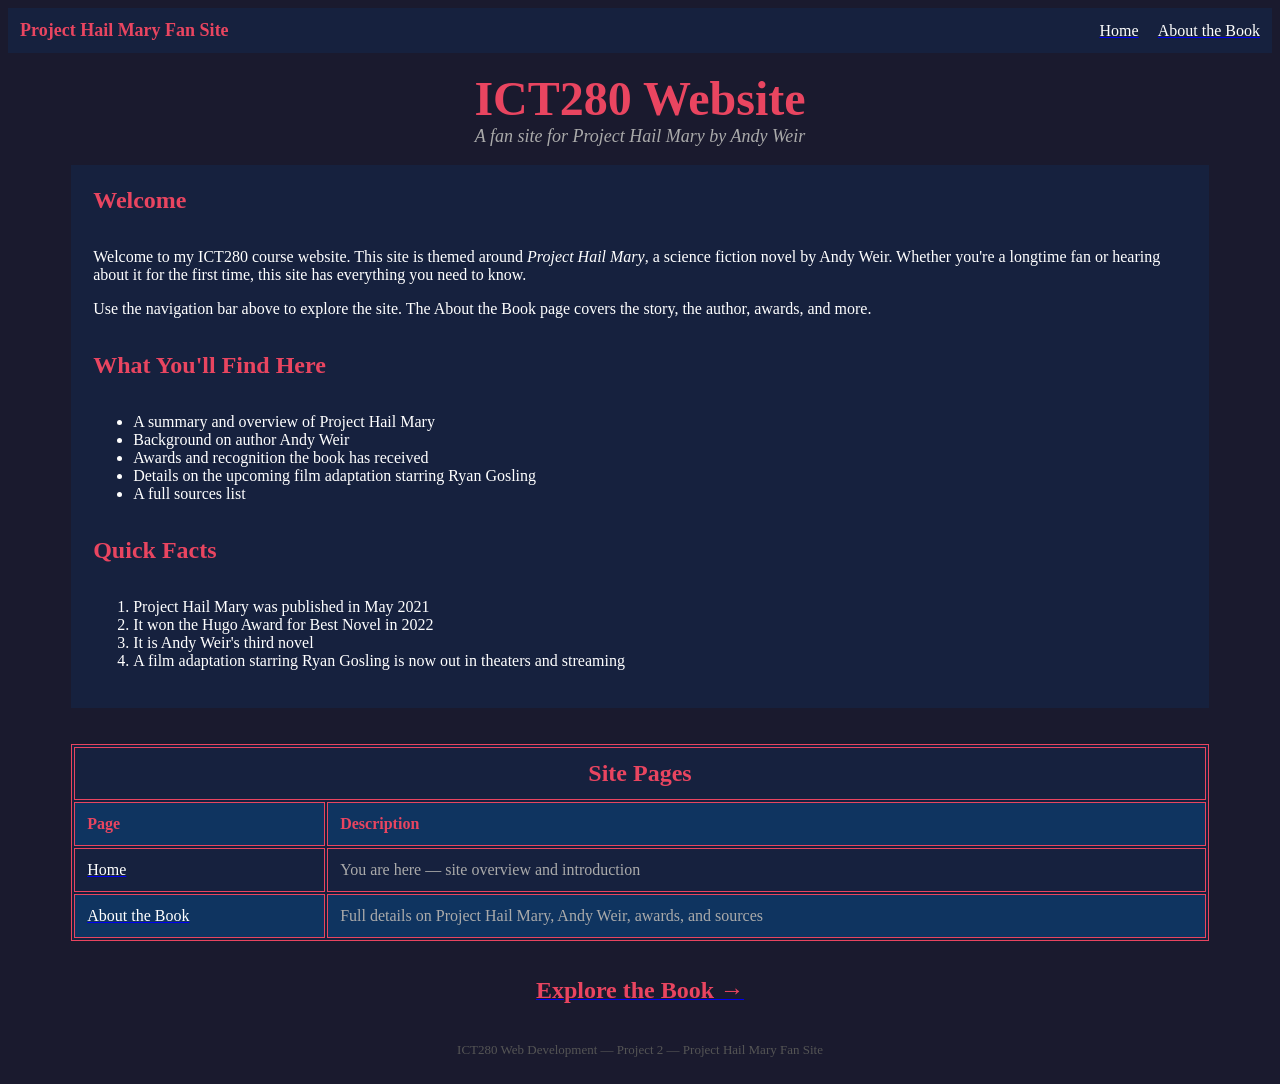
==== index.html @ 59cf1845 "sacrified image/ fixed some link redirects" ====
<!DOCTYPE html>
<html lang="en">
  <head>
    <title>ICT280 Home - Project Hail Mary</title>
  </head>
  <body bgcolor="#1a1a2e">

    <!-- Navigation Bar -->
    <table width="100%" bgcolor="#16213e" cellpadding="10">
      <tr>
        <td><font color="#e94560" size="4"><b>Project Hail Mary Fan Site</b></font></td>
        <td align="right">
          <a href="index.html"><font color="#ffffff">Home</font></a>
          &nbsp;&nbsp;&nbsp;
          <a href="html/html/project2.html"><font color="#ffffff">About the Book</font></a>
        </td>
      </tr>
    </table>

    <!-- Hero Section -->
    <div align="center">
      <br>
      <font color="#e94560" size="7"><b>ICT280 Website</b></font>
      <br>
      <font color="#aaaaaa" size="4"><i>A fan site for Project Hail Mary by Andy Weir</i></font>
      <br><br>
      
    </div>

    <!-- Welcome Section -->
    <table width="90%" align="center" bgcolor="#16213e" cellpadding="20">
      <tr>
        <td>
          <font color="#e94560" size="5"><b>Welcome</b></font>
          <br><br>
          <font color="#ffffff" size="3">
            <p>
              Welcome to my ICT280 course website. This site is themed around 
              <i>Project Hail Mary</i>, a science fiction novel by Andy Weir. 
              Whether you're a longtime fan or hearing about it for the first time, 
              this site has everything you need to know.
            </p>
            <p>
              Use the navigation bar above to explore the site. The About the Book 
              page covers the story, the author, awards, and more.
            </p>
          </font>

          <br>
          <font color="#e94560" size="5"><b>What You'll Find Here</b></font>
          <br><br>
          <font color="#ffffff" size="3">
            <ul>
              <li>A summary and overview of Project Hail Mary</li>
              <li>Background on author Andy Weir</li>
              <li>Awards and recognition the book has received</li>
              <li>Details on the upcoming film adaptation starring Ryan Gosling</li>
              <li>A full sources list</li>
            </ul>
          </font>

          <br>
          <font color="#e94560" size="5"><b>Quick Facts</b></font>
          <br><br>
          <font color="#ffffff" size="3">
            <ol>
              <li>Project Hail Mary was published in May 2021</li>
              <li>It won the Hugo Award for Best Novel in 2022</li>
              <li>It is Andy Weir's third novel</li>
              <li>A film adaptation starring Ryan Gosling is now out in theaters and streaming</li>
            </ol>
          </font>

        </td>
      </tr>
    </table>

    <br><br>

    <!-- Site Navigation Table -->
    <table width="90%" align="center" bgcolor="#16213e" border="1" bordercolor="#e94560" cellpadding="12">
      <tr>
        <td colspan="2" align="center">
          <font color="#e94560" size="5"><b>Site Pages</b></font>
        </td>
      </tr>
      <tr bgcolor="#0f3460">
        <td><font color="#e94560"><b>Page</b></font></td>
        <td><font color="#e94560"><b>Description</b></font></td>
      </tr>
      <tr>
        <td><a href="index.html"><font color="#ffffff">Home</font></a></td>
        <td><font color="#aaaaaa">You are here — site overview and introduction</font></td>
      </tr>
      <tr bgcolor="#0f3460">
        <td><a href="html/html/project2.html""><font color="#ffffff">About the Book</font></a></td>
        <td><font color="#aaaaaa">Full details on Project Hail Mary, Andy Weir, awards, and sources</font></td>
      </tr>
    </table>

    <br><br>

    <!-- CTA Link -->
    <div align="center">
      <a href="html/html/project2.html"">
        <font color="#e94560" size="5"><b>Explore the Book &rarr;</b></font>
      </a>
    </div>

    <br><br>

    <!-- Footer -->
    <div align="center">
      <font color="#555555" size="2">ICT280 Web Development &mdash; Project 2 &mdash; Project Hail Mary Fan Site</font>
    </div>

    <br>

  </body>
</html>
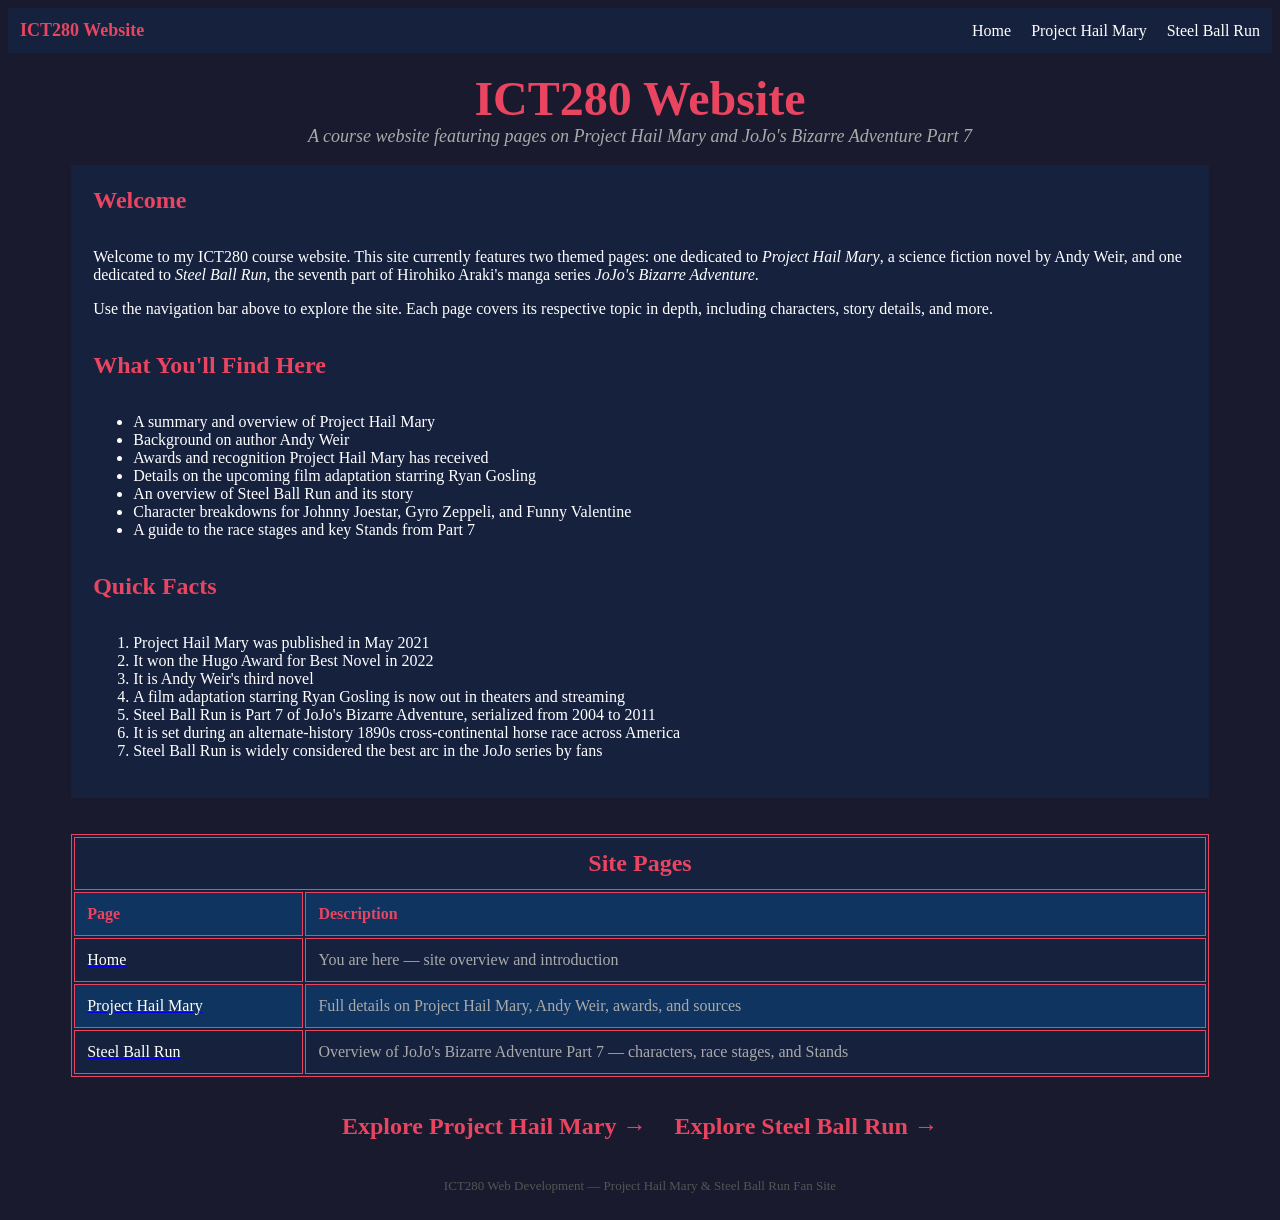
==== commit e7ae60ee: "first time is the charm - pushing out rough draft, hoping to pinpoint navigation errors on actual gi" ====
--- a/index.html
+++ b/index.html
@@ -1,18 +1,20 @@
 <!DOCTYPE html>
 <html lang="en">
   <head>
-    <title>ICT280 Home - Project Hail Mary</title>
+    <title>ICT280 Home</title>
   </head>
   <body bgcolor="#1a1a2e">
 
     <!-- Navigation Bar -->
     <table width="100%" bgcolor="#16213e" cellpadding="10">
       <tr>
-        <td><font color="#e94560" size="4"><b>Project Hail Mary Fan Site</b></font></td>
+        <td><font color="#e94560" size="4"><b>ICT280 Website</b></font></td>
         <td align="right">
           <a href="index.html"><font color="#ffffff">Home</font></a>
           &nbsp;&nbsp;&nbsp;
-          <a href="html/html/project2.html"><font color="#ffffff">About the Book</font></a>
+          <a href="html/html/project2.html"><font color="#ffffff">Project Hail Mary</font></a>
+          &nbsp;&nbsp;&nbsp;
+          <a href="/html/project3.html"><font color="#ffffff">Steel Ball Run</font></a>
         </td>
       </tr>
     </table>
@@ -22,9 +24,8 @@
       <br>
       <font color="#e94560" size="7"><b>ICT280 Website</b></font>
       <br>
-      <font color="#aaaaaa" size="4"><i>A fan site for Project Hail Mary by Andy Weir</i></font>
+      <font color="#aaaaaa" size="4"><i>A course website featuring pages on Project Hail Mary and JoJo's Bizarre Adventure Part 7</i></font>
       <br><br>
-      
     </div>
 
     <!-- Welcome Section -->
@@ -35,14 +36,14 @@
           <br><br>
           <font color="#ffffff" size="3">
             <p>
-              Welcome to my ICT280 course website. This site is themed around 
-              <i>Project Hail Mary</i>, a science fiction novel by Andy Weir. 
-              Whether you're a longtime fan or hearing about it for the first time, 
-              this site has everything you need to know.
+              Welcome to my ICT280 course website. This site currently features two themed pages:
+              one dedicated to <i>Project Hail Mary</i>, a science fiction novel by Andy Weir,
+              and one dedicated to <i>Steel Ball Run</i>, the seventh part of Hirohiko Araki's
+              manga series <i>JoJo's Bizarre Adventure</i>.
             </p>
             <p>
-              Use the navigation bar above to explore the site. The About the Book 
-              page covers the story, the author, awards, and more.
+              Use the navigation bar above to explore the site. Each page covers its respective
+              topic in depth, including characters, story details, and more.
             </p>
           </font>
 
@@ -53,9 +54,11 @@
             <ul>
               <li>A summary and overview of Project Hail Mary</li>
               <li>Background on author Andy Weir</li>
-              <li>Awards and recognition the book has received</li>
+              <li>Awards and recognition Project Hail Mary has received</li>
               <li>Details on the upcoming film adaptation starring Ryan Gosling</li>
-              <li>A full sources list</li>
+              <li>An overview of Steel Ball Run and its story</li>
+              <li>Character breakdowns for Johnny Joestar, Gyro Zeppeli, and Funny Valentine</li>
+              <li>A guide to the race stages and key Stands from Part 7</li>
             </ul>
           </font>
 
@@ -68,6 +71,9 @@
               <li>It won the Hugo Award for Best Novel in 2022</li>
               <li>It is Andy Weir's third novel</li>
               <li>A film adaptation starring Ryan Gosling is now out in theaters and streaming</li>
+              <li>Steel Ball Run is Part 7 of JoJo's Bizarre Adventure, serialized from 2004 to 2011</li>
+              <li>It is set during an alternate-history 1890s cross-continental horse race across America</li>
+              <li>Steel Ball Run is widely considered the best arc in the JoJo series by fans</li>
             </ol>
           </font>
 
@@ -93,17 +99,25 @@
         <td><font color="#aaaaaa">You are here — site overview and introduction</font></td>
       </tr>
       <tr bgcolor="#0f3460">
-        <td><a href="html/html/project2.html""><font color="#ffffff">About the Book</font></a></td>
+        <td><a href="html/html/project2.html"><font color="#ffffff">Project Hail Mary</font></a></td>
         <td><font color="#aaaaaa">Full details on Project Hail Mary, Andy Weir, awards, and sources</font></td>
+      </tr>
+      <tr>
+        <td><a href="/html/project3.html"><font color="#ffffff">Steel Ball Run</font></a></td>
+        <td><font color="#aaaaaa">Overview of JoJo's Bizarre Adventure Part 7 — characters, race stages, and Stands</font></td>
       </tr>
     </table>
 
     <br><br>
 
-    <!-- CTA Link -->
+    <!-- CTA Links -->
     <div align="center">
-      <a href="html/html/project2.html"">
-        <font color="#e94560" size="5"><b>Explore the Book &rarr;</b></font>
+      <a href="html/html/project2.html">
+        <font color="#e94560" size="5"><b>Explore Project Hail Mary &rarr;</b></font>
+      </a>
+      &nbsp;&nbsp;&nbsp;&nbsp;&nbsp;
+      <a href="/html/project3.html">
+        <font color="#e94560" size="5"><b>Explore Steel Ball Run &rarr;</b></font>
       </a>
     </div>
 
@@ -111,10 +125,10 @@
 
     <!-- Footer -->
     <div align="center">
-      <font color="#555555" size="2">ICT280 Web Development &mdash; Project 2 &mdash; Project Hail Mary Fan Site</font>
+      <font color="#555555" size="2">ICT280 Web Development &mdash; Project Hail Mary &amp; Steel Ball Run Fan Site</font>
     </div>
 
     <br>
 
   </body>
-</html>+</html>
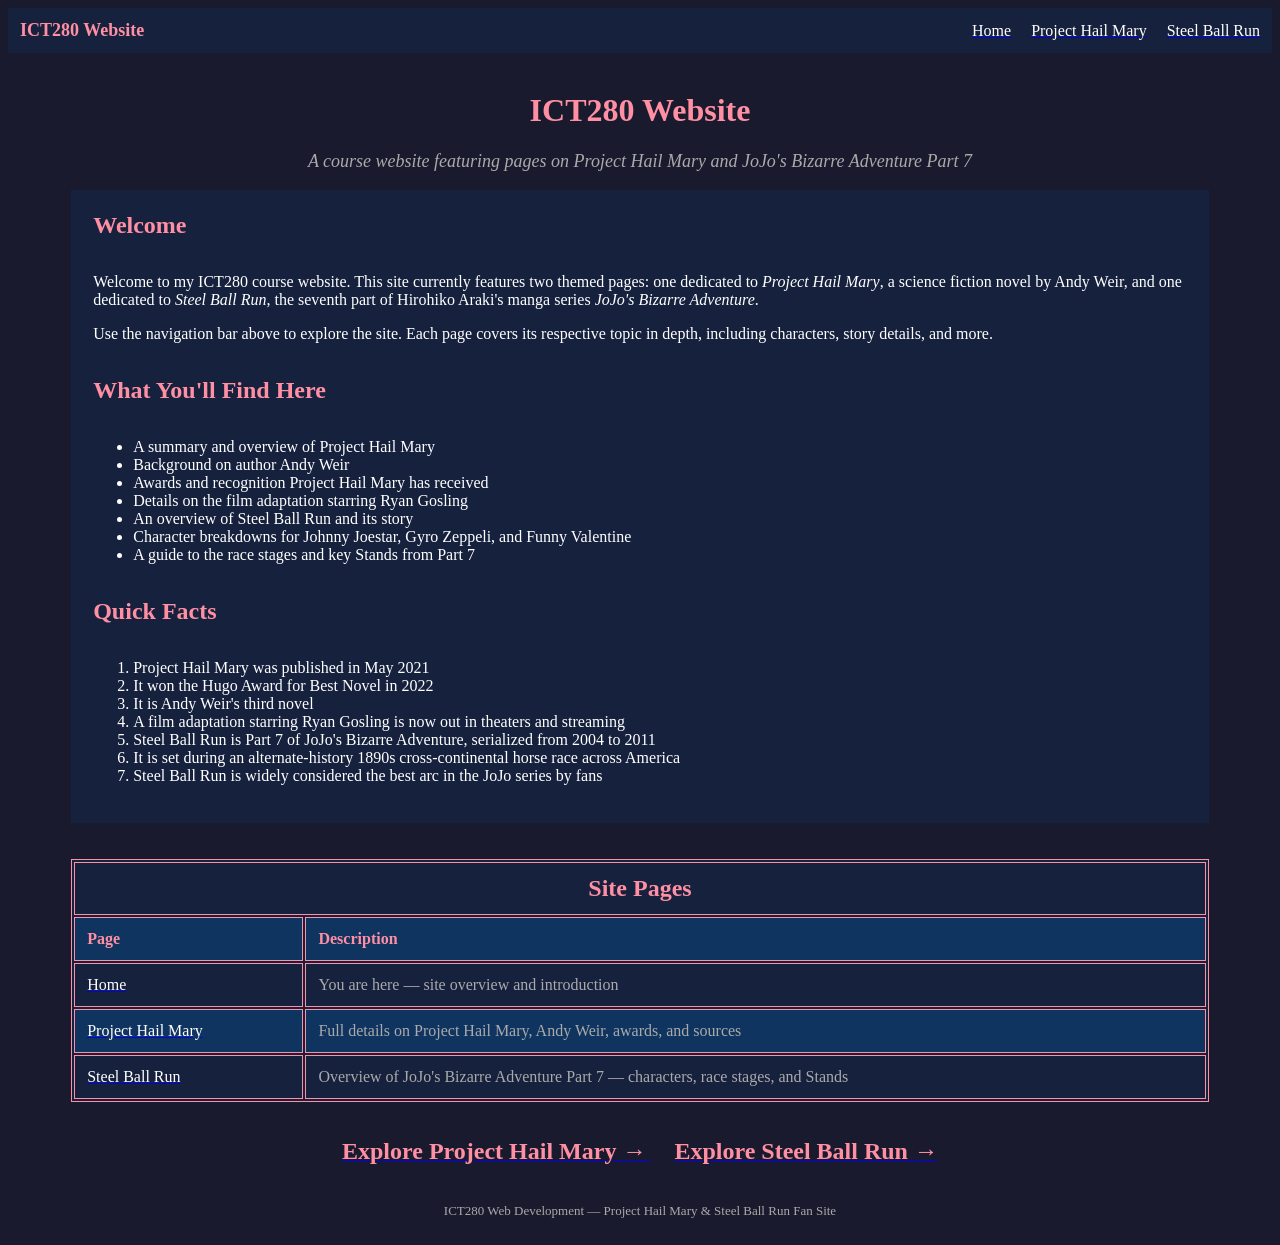
==== commit 453a688a: "fixing accessibility issues" ====
--- a/index.html
+++ b/index.html
@@ -5,130 +5,142 @@
   </head>
   <body bgcolor="#1a1a2e">
 
-    <!-- Navigation Bar -->
-    <table width="100%" bgcolor="#16213e" cellpadding="10">
-      <tr>
-        <td><font color="#e94560" size="4"><b>ICT280 Website</b></font></td>
-        <td align="right">
-          <a href="index.html"><font color="#ffffff">Home</font></a>
-          &nbsp;&nbsp;&nbsp;
-          <a href="html/html/project2.html"><font color="#ffffff">Project Hail Mary</font></a>
-          &nbsp;&nbsp;&nbsp;
-          <a href="/html/project3.html"><font color="#ffffff">Steel Ball Run</font></a>
-        </td>
-      </tr>
-    </table>
+    <!-- Navigation Bar — wrapped in nav landmark -->
+    <nav role="navigation">
+      <table width="100%" bgcolor="#16213e" cellpadding="10">
+        <tr>
+          <!-- Color changed from #e94560 to #ff8fa3 for sufficient contrast on #16213e -->
+          <td><font color="#ff8fa3" size="4"><b>ICT280 Website</b></font></td>
+          <td align="right">
+            <a href="index.html"><font color="#ffffff">Home</font></a>
+            &nbsp;&nbsp;&nbsp;
+            <a href="html/html/project2.html"><font color="#ffffff">Project Hail Mary</font></a>
+            &nbsp;&nbsp;&nbsp;
+            <a href="html/html/project3.html"><font color="#ffffff">Steel Ball Run</font></a>
+          </td>
+        </tr>
+      </table>
+    </nav>
 
-    <!-- Hero Section -->
-    <div align="center">
+    <!-- Hero Section — wrapped in header landmark, h1 added -->
+    <header role="banner">
+      <div align="center">
+        <br>
+        <!-- h1 added to satisfy level-one heading requirement -->
+        <h1><font color="#ff8fa3">ICT280 Website</font></h1>
+        <font color="#aaaaaa" size="4"><i>A course website featuring pages on Project Hail Mary and JoJo's Bizarre Adventure Part 7</i></font>
+        <br><br>
+      </div>
+    </header>
+
+    <!-- Main content wrapped in main landmark -->
+    <main role="main">
+
+      <table width="90%" align="center" bgcolor="#16213e" cellpadding="20">
+        <tr>
+          <td>
+            <font color="#ff8fa3" size="5"><b>Welcome</b></font>
+            <br><br>
+            <font color="#ffffff" size="3">
+              <p>
+                Welcome to my ICT280 course website. This site currently features two themed pages:
+                one dedicated to <i>Project Hail Mary</i>, a science fiction novel by Andy Weir,
+                and one dedicated to <i>Steel Ball Run</i>, the seventh part of Hirohiko Araki's
+                manga series <i>JoJo's Bizarre Adventure</i>.
+              </p>
+              <p>
+                Use the navigation bar above to explore the site. Each page covers its respective
+                topic in depth, including characters, story details, and more.
+              </p>
+            </font>
+
+            <br>
+            <font color="#ff8fa3" size="5"><b>What You'll Find Here</b></font>
+            <br><br>
+            <font color="#ffffff" size="3">
+              <ul>
+                <li>A summary and overview of Project Hail Mary</li>
+                <li>Background on author Andy Weir</li>
+                <li>Awards and recognition Project Hail Mary has received</li>
+                <li>Details on the film adaptation starring Ryan Gosling</li>
+                <li>An overview of Steel Ball Run and its story</li>
+                <li>Character breakdowns for Johnny Joestar, Gyro Zeppeli, and Funny Valentine</li>
+                <li>A guide to the race stages and key Stands from Part 7</li>
+              </ul>
+            </font>
+
+            <br>
+            <font color="#ff8fa3" size="5"><b>Quick Facts</b></font>
+            <br><br>
+            <font color="#ffffff" size="3">
+              <ol>
+                <li>Project Hail Mary was published in May 2021</li>
+                <li>It won the Hugo Award for Best Novel in 2022</li>
+                <li>It is Andy Weir's third novel</li>
+                <li>A film adaptation starring Ryan Gosling is now out in theaters and streaming</li>
+                <li>Steel Ball Run is Part 7 of JoJo's Bizarre Adventure, serialized from 2004 to 2011</li>
+                <li>It is set during an alternate-history 1890s cross-continental horse race across America</li>
+                <li>Steel Ball Run is widely considered the best arc in the JoJo series by fans</li>
+              </ol>
+            </font>
+
+          </td>
+        </tr>
+      </table>
+
+      <br><br>
+
+      <!-- Site Navigation Table -->
+      <table width="90%" align="center" bgcolor="#16213e" border="1" bordercolor="#ff8fa3" cellpadding="12">
+        <tr>
+          <td colspan="2" align="center">
+            <font color="#ff8fa3" size="5"><b>Site Pages</b></font>
+          </td>
+        </tr>
+        <tr bgcolor="#0f3460">
+          <!-- Color changed from #e94560 to #ff8fa3 for sufficient contrast on #0f3460 -->
+          <td><font color="#ff8fa3"><b>Page</b></font></td>
+          <td><font color="#ff8fa3"><b>Description</b></font></td>
+        </tr>
+        <tr>
+          <td><a href="index.html"><font color="#ffffff">Home</font></a></td>
+          <td><font color="#aaaaaa">You are here — site overview and introduction</font></td>
+        </tr>
+        <tr bgcolor="#0f3460">
+          <td><a href="html/html/project2.html"><font color="#ffffff">Project Hail Mary</font></a></td>
+          <td><font color="#aaaaaa">Full details on Project Hail Mary, Andy Weir, awards, and sources</font></td>
+        </tr>
+        <tr>
+          <td><a href="html/html/project3.html"><font color="#ffffff">Steel Ball Run</font></a></td>
+          <td><font color="#aaaaaa">Overview of JoJo's Bizarre Adventure Part 7 — characters, race stages, and Stands</font></td>
+        </tr>
+      </table>
+
+      <br><br>
+
+      <!-- CTA Links -->
+      <div align="center">
+        <a href="html/html/project2.html">
+          <font color="#ff8fa3" size="5"><b>Explore Project Hail Mary &rarr;</b></font>
+        </a>
+        &nbsp;&nbsp;&nbsp;&nbsp;&nbsp;
+        <a href="html/html/project3.html">
+          <font color="#ff8fa3" size="5"><b>Explore Steel Ball Run &rarr;</b></font>
+        </a>
+      </div>
+
+      <br><br>
+
+    </main>
+
+    <!-- Footer wrapped in footer landmark -->
+    <footer role="contentinfo">
+      <div align="center">
+        <!-- Color changed from #555555 to #aaaaaa for sufficient contrast on #1a1a2e -->
+        <font color="#aaaaaa" size="2">ICT280 Web Development &mdash; Project Hail Mary &amp; Steel Ball Run Fan Site</font>
+      </div>
       <br>
-      <font color="#e94560" size="7"><b>ICT280 Website</b></font>
-      <br>
-      <font color="#aaaaaa" size="4"><i>A course website featuring pages on Project Hail Mary and JoJo's Bizarre Adventure Part 7</i></font>
-      <br><br>
-    </div>
-
-    <!-- Welcome Section -->
-    <table width="90%" align="center" bgcolor="#16213e" cellpadding="20">
-      <tr>
-        <td>
-          <font color="#e94560" size="5"><b>Welcome</b></font>
-          <br><br>
-          <font color="#ffffff" size="3">
-            <p>
-              Welcome to my ICT280 course website. This site currently features two themed pages:
-              one dedicated to <i>Project Hail Mary</i>, a science fiction novel by Andy Weir,
-              and one dedicated to <i>Steel Ball Run</i>, the seventh part of Hirohiko Araki's
-              manga series <i>JoJo's Bizarre Adventure</i>.
-            </p>
-            <p>
-              Use the navigation bar above to explore the site. Each page covers its respective
-              topic in depth, including characters, story details, and more.
-            </p>
-          </font>
-
-          <br>
-          <font color="#e94560" size="5"><b>What You'll Find Here</b></font>
-          <br><br>
-          <font color="#ffffff" size="3">
-            <ul>
-              <li>A summary and overview of Project Hail Mary</li>
-              <li>Background on author Andy Weir</li>
-              <li>Awards and recognition Project Hail Mary has received</li>
-              <li>Details on the upcoming film adaptation starring Ryan Gosling</li>
-              <li>An overview of Steel Ball Run and its story</li>
-              <li>Character breakdowns for Johnny Joestar, Gyro Zeppeli, and Funny Valentine</li>
-              <li>A guide to the race stages and key Stands from Part 7</li>
-            </ul>
-          </font>
-
-          <br>
-          <font color="#e94560" size="5"><b>Quick Facts</b></font>
-          <br><br>
-          <font color="#ffffff" size="3">
-            <ol>
-              <li>Project Hail Mary was published in May 2021</li>
-              <li>It won the Hugo Award for Best Novel in 2022</li>
-              <li>It is Andy Weir's third novel</li>
-              <li>A film adaptation starring Ryan Gosling is now out in theaters and streaming</li>
-              <li>Steel Ball Run is Part 7 of JoJo's Bizarre Adventure, serialized from 2004 to 2011</li>
-              <li>It is set during an alternate-history 1890s cross-continental horse race across America</li>
-              <li>Steel Ball Run is widely considered the best arc in the JoJo series by fans</li>
-            </ol>
-          </font>
-
-        </td>
-      </tr>
-    </table>
-
-    <br><br>
-
-    <!-- Site Navigation Table -->
-    <table width="90%" align="center" bgcolor="#16213e" border="1" bordercolor="#e94560" cellpadding="12">
-      <tr>
-        <td colspan="2" align="center">
-          <font color="#e94560" size="5"><b>Site Pages</b></font>
-        </td>
-      </tr>
-      <tr bgcolor="#0f3460">
-        <td><font color="#e94560"><b>Page</b></font></td>
-        <td><font color="#e94560"><b>Description</b></font></td>
-      </tr>
-      <tr>
-        <td><a href="index.html"><font color="#ffffff">Home</font></a></td>
-        <td><font color="#aaaaaa">You are here — site overview and introduction</font></td>
-      </tr>
-      <tr bgcolor="#0f3460">
-        <td><a href="html/html/project2.html"><font color="#ffffff">Project Hail Mary</font></a></td>
-        <td><font color="#aaaaaa">Full details on Project Hail Mary, Andy Weir, awards, and sources</font></td>
-      </tr>
-      <tr>
-        <td><a href="/html/project3.html"><font color="#ffffff">Steel Ball Run</font></a></td>
-        <td><font color="#aaaaaa">Overview of JoJo's Bizarre Adventure Part 7 — characters, race stages, and Stands</font></td>
-      </tr>
-    </table>
-
-    <br><br>
-
-    <!-- CTA Links -->
-    <div align="center">
-      <a href="html/html/project2.html">
-        <font color="#e94560" size="5"><b>Explore Project Hail Mary &rarr;</b></font>
-      </a>
-      &nbsp;&nbsp;&nbsp;&nbsp;&nbsp;
-      <a href="/html/project3.html">
-        <font color="#e94560" size="5"><b>Explore Steel Ball Run &rarr;</b></font>
-      </a>
-    </div>
-
-    <br><br>
-
-    <!-- Footer -->
-    <div align="center">
-      <font color="#555555" size="2">ICT280 Web Development &mdash; Project Hail Mary &amp; Steel Ball Run Fan Site</font>
-    </div>
-
-    <br>
+    </footer>
 
   </body>
 </html>
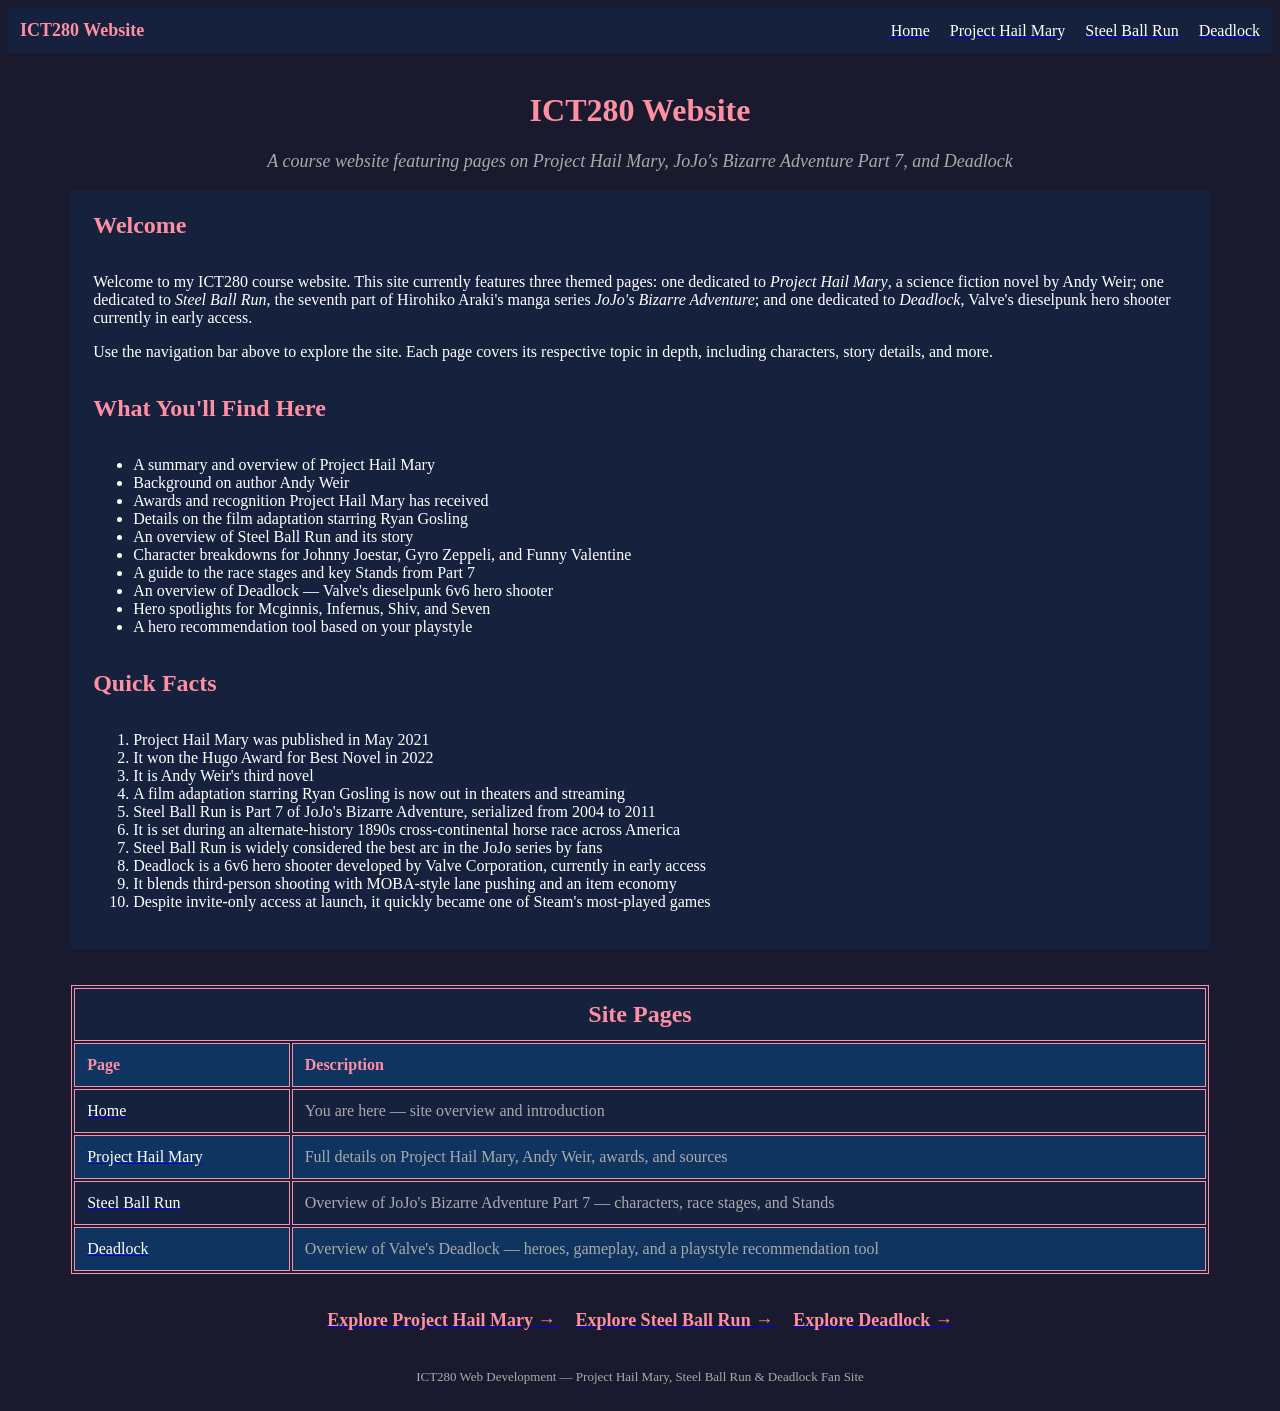
==== commit 2ee84678: "upd immdex" ====
--- a/index.html
+++ b/index.html
@@ -9,31 +9,31 @@
     <nav role="navigation">
       <table width="100%" bgcolor="#16213e" cellpadding="10">
         <tr>
-          <!-- Color changed from #e94560 to #ff8fa3 for sufficient contrast on #16213e -->
           <td><font color="#ff8fa3" size="4"><b>ICT280 Website</b></font></td>
           <td align="right">
             <a href="index.html"><font color="#ffffff">Home</font></a>
             &nbsp;&nbsp;&nbsp;
-            <a href="html/html/project2.html"><font color="#ffffff">Project Hail Mary</font></a>
+            <a href="/mkessrod6-web-project/html/html/project2.html"><font color="#ffffff">Project Hail Mary</font></a>
             &nbsp;&nbsp;&nbsp;
-            <a href="html/html/project3.html"><font color="#ffffff">Steel Ball Run</font></a>
+            <a href="/mkessrod6-web-project/html/html/project3.html"><font color="#ffffff">Steel Ball Run</font></a>
+            &nbsp;&nbsp;&nbsp;
+            <a href="/mkessrod6-web-project/project4/project4.html"><font color="#ffffff">Deadlock</font></a>
           </td>
         </tr>
       </table>
     </nav>
 
-    <!-- Hero Section — wrapped in header landmark, h1 added -->
+    <!-- Hero Section -->
     <header role="banner">
       <div align="center">
         <br>
-        <!-- h1 added to satisfy level-one heading requirement -->
         <h1><font color="#ff8fa3">ICT280 Website</font></h1>
-        <font color="#aaaaaa" size="4"><i>A course website featuring pages on Project Hail Mary and JoJo's Bizarre Adventure Part 7</i></font>
+        <font color="#aaaaaa" size="4"><i>A course website featuring pages on Project Hail Mary, JoJo's Bizarre Adventure Part 7, and Deadlock</i></font>
         <br><br>
       </div>
     </header>
 
-    <!-- Main content wrapped in main landmark -->
+    <!-- Main content -->
     <main role="main">
 
       <table width="90%" align="center" bgcolor="#16213e" cellpadding="20">
@@ -43,10 +43,11 @@
             <br><br>
             <font color="#ffffff" size="3">
               <p>
-                Welcome to my ICT280 course website. This site currently features two themed pages:
-                one dedicated to <i>Project Hail Mary</i>, a science fiction novel by Andy Weir,
-                and one dedicated to <i>Steel Ball Run</i>, the seventh part of Hirohiko Araki's
-                manga series <i>JoJo's Bizarre Adventure</i>.
+                Welcome to my ICT280 course website. This site currently features three themed pages:
+                one dedicated to <i>Project Hail Mary</i>, a science fiction novel by Andy Weir;
+                one dedicated to <i>Steel Ball Run</i>, the seventh part of Hirohiko Araki's
+                manga series <i>JoJo's Bizarre Adventure</i>; and one dedicated to
+                <i>Deadlock</i>, Valve's dieselpunk hero shooter currently in early access.
               </p>
               <p>
                 Use the navigation bar above to explore the site. Each page covers its respective
@@ -66,6 +67,9 @@
                 <li>An overview of Steel Ball Run and its story</li>
                 <li>Character breakdowns for Johnny Joestar, Gyro Zeppeli, and Funny Valentine</li>
                 <li>A guide to the race stages and key Stands from Part 7</li>
+                <li>An overview of Deadlock — Valve's dieselpunk 6v6 hero shooter</li>
+                <li>Hero spotlights for Mcginnis, Infernus, Shiv, and Seven</li>
+                <li>A hero recommendation tool based on your playstyle</li>
               </ul>
             </font>
 
@@ -81,6 +85,9 @@
                 <li>Steel Ball Run is Part 7 of JoJo's Bizarre Adventure, serialized from 2004 to 2011</li>
                 <li>It is set during an alternate-history 1890s cross-continental horse race across America</li>
                 <li>Steel Ball Run is widely considered the best arc in the JoJo series by fans</li>
+                <li>Deadlock is a 6v6 hero shooter developed by Valve Corporation, currently in early access</li>
+                <li>It blends third-person shooting with MOBA-style lane pushing and an item economy</li>
+                <li>Despite invite-only access at launch, it quickly became one of Steam's most-played games</li>
               </ol>
             </font>
 
@@ -98,7 +105,6 @@
           </td>
         </tr>
         <tr bgcolor="#0f3460">
-          <!-- Color changed from #e94560 to #ff8fa3 for sufficient contrast on #0f3460 -->
           <td><font color="#ff8fa3"><b>Page</b></font></td>
           <td><font color="#ff8fa3"><b>Description</b></font></td>
         </tr>
@@ -107,12 +113,16 @@
           <td><font color="#aaaaaa">You are here — site overview and introduction</font></td>
         </tr>
         <tr bgcolor="#0f3460">
-          <td><a href="html/html/project2.html"><font color="#ffffff">Project Hail Mary</font></a></td>
+          <td><a href="/mkessrod6-web-project/html/html/project2.html"><font color="#ffffff">Project Hail Mary</font></a></td>
           <td><font color="#aaaaaa">Full details on Project Hail Mary, Andy Weir, awards, and sources</font></td>
         </tr>
         <tr>
-          <td><a href="html/html/project3.html"><font color="#ffffff">Steel Ball Run</font></a></td>
+          <td><a href="/mkessrod6-web-project/html/html/project3.html"><font color="#ffffff">Steel Ball Run</font></a></td>
           <td><font color="#aaaaaa">Overview of JoJo's Bizarre Adventure Part 7 — characters, race stages, and Stands</font></td>
+        </tr>
+        <tr bgcolor="#0f3460">
+          <td><a href="/mkessrod6-web-project/project4/project4.html"><font color="#ffffff">Deadlock</font></a></td>
+          <td><font color="#aaaaaa">Overview of Valve's Deadlock — heroes, gameplay, and a playstyle recommendation tool</font></td>
         </tr>
       </table>
 
@@ -120,12 +130,16 @@
 
       <!-- CTA Links -->
       <div align="center">
-        <a href="html/html/project2.html">
-          <font color="#ff8fa3" size="5"><b>Explore Project Hail Mary &rarr;</b></font>
+        <a href="/mkessrod6-web-project/html/html/project2.html">
+          <font color="#ff8fa3" size="4"><b>Explore Project Hail Mary &rarr;</b></font>
         </a>
-        &nbsp;&nbsp;&nbsp;&nbsp;&nbsp;
-        <a href="html/html/project3.html">
-          <font color="#ff8fa3" size="5"><b>Explore Steel Ball Run &rarr;</b></font>
+        &nbsp;&nbsp;&nbsp;
+        <a href="/mkessrod6-web-project/html/html/project3.html">
+          <font color="#ff8fa3" size="4"><b>Explore Steel Ball Run &rarr;</b></font>
+        </a>
+        &nbsp;&nbsp;&nbsp;
+        <a href="/mkessrod6-web-project/project4/project4.html">
+          <font color="#ff8fa3" size="4"><b>Explore Deadlock &rarr;</b></font>
         </a>
       </div>
 
@@ -133,11 +147,10 @@
 
     </main>
 
-    <!-- Footer wrapped in footer landmark -->
+    <!-- Footer -->
     <footer role="contentinfo">
       <div align="center">
-        <!-- Color changed from #555555 to #aaaaaa for sufficient contrast on #1a1a2e -->
-        <font color="#aaaaaa" size="2">ICT280 Web Development &mdash; Project Hail Mary &amp; Steel Ball Run Fan Site</font>
+        <font color="#aaaaaa" size="2">ICT280 Web Development &mdash; Project Hail Mary, Steel Ball Run &amp; Deadlock Fan Site</font>
       </div>
       <br>
     </footer>
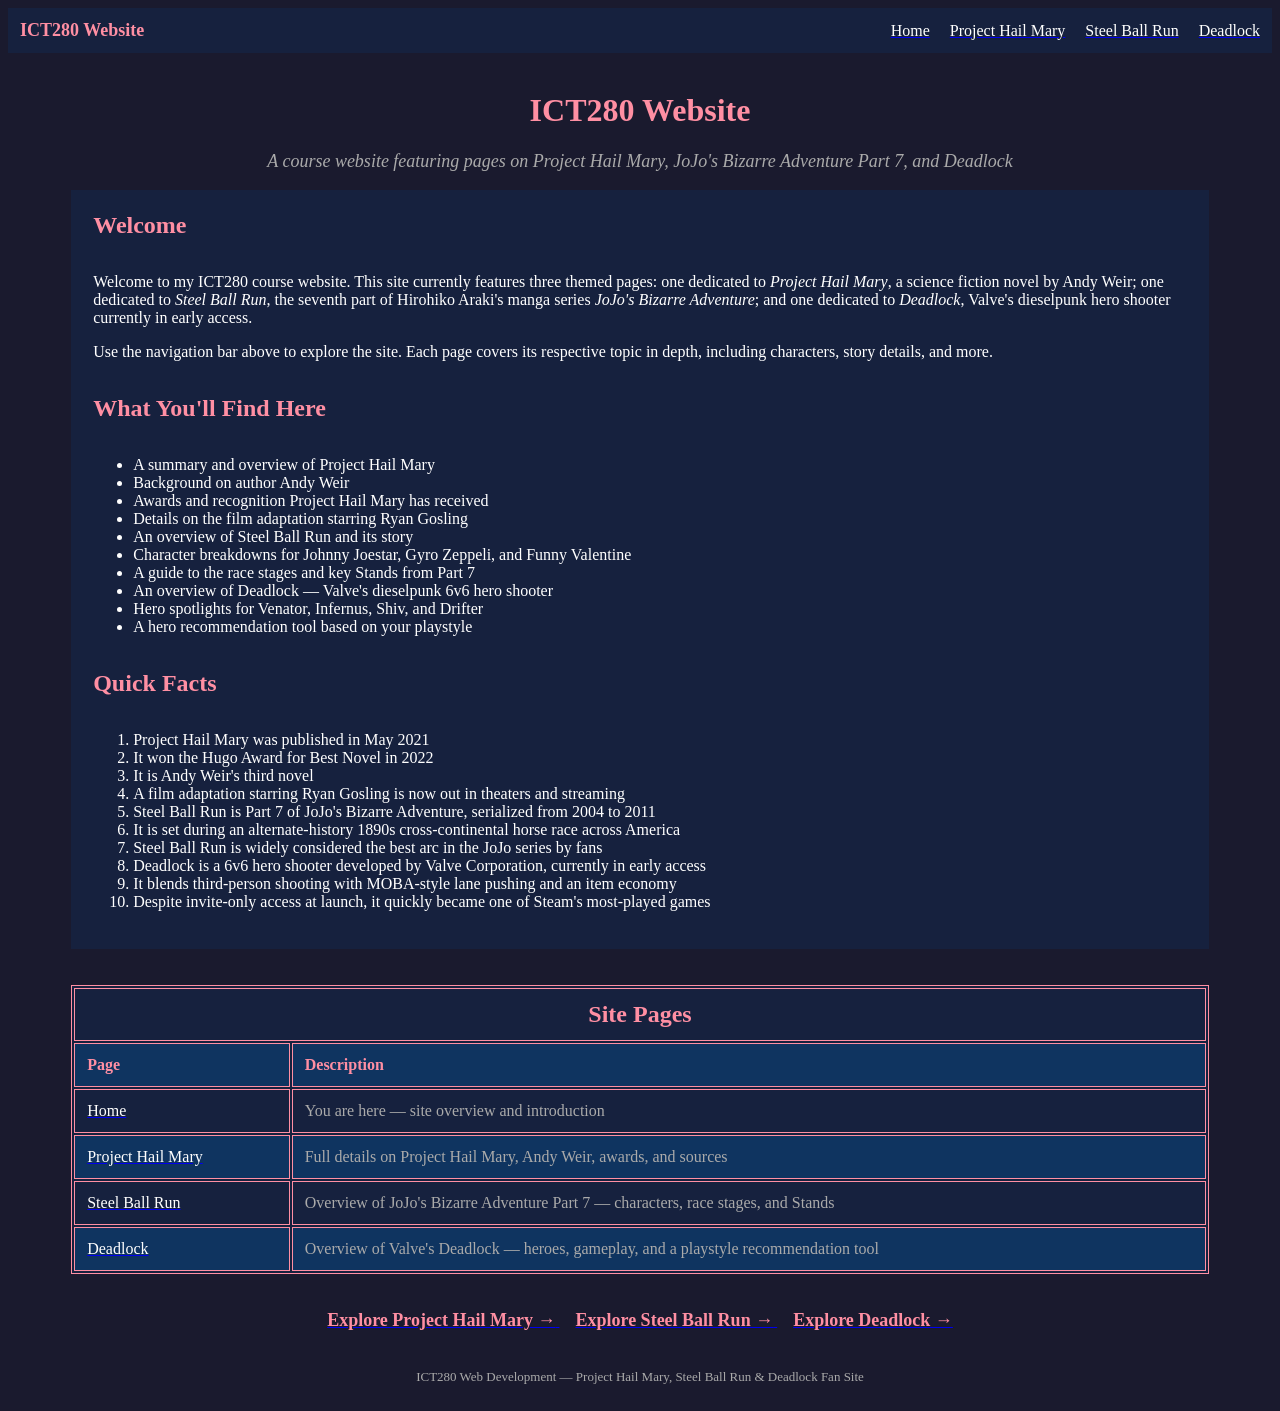
==== commit 81d6849c: "LINK FIX" ====
--- a/index.html
+++ b/index.html
@@ -13,11 +13,11 @@
           <td align="right">
             <a href="index.html"><font color="#ffffff">Home</font></a>
             &nbsp;&nbsp;&nbsp;
-            <a href="/mkessrod6-web-project/html/html/project2.html"><font color="#ffffff">Project Hail Mary</font></a>
+            <a href="/https://mkessrod6.github.io/mkessrod6-web-project/html/html/project2.html"><font color="#ffffff">Project Hail Mary</font></a>
             &nbsp;&nbsp;&nbsp;
-            <a href="/mkessrod6-web-project/html/html/project3.html"><font color="#ffffff">Steel Ball Run</font></a>
+            <a href="https://mkessrod6.github.io/mkessrod6-web-project/html/html/project3.html"><font color="#ffffff">Steel Ball Run</font></a>
             &nbsp;&nbsp;&nbsp;
-            <a href="/mkessrod6-web-project/project4/project4.html"><font color="#ffffff">Deadlock</font></a>
+            <a href="/mkessrod6-web-project/html/html/project4.html"><font color="#ffffff">Deadlock</font></a>
           </td>
         </tr>
       </table>
@@ -68,7 +68,7 @@
                 <li>Character breakdowns for Johnny Joestar, Gyro Zeppeli, and Funny Valentine</li>
                 <li>A guide to the race stages and key Stands from Part 7</li>
                 <li>An overview of Deadlock — Valve's dieselpunk 6v6 hero shooter</li>
-                <li>Hero spotlights for Mcginnis, Infernus, Shiv, and Seven</li>
+                <li>Hero spotlights for Venator, Infernus, Shiv, and Drifter</li>
                 <li>A hero recommendation tool based on your playstyle</li>
               </ul>
             </font>
@@ -121,7 +121,7 @@
           <td><font color="#aaaaaa">Overview of JoJo's Bizarre Adventure Part 7 — characters, race stages, and Stands</font></td>
         </tr>
         <tr bgcolor="#0f3460">
-          <td><a href="/mkessrod6-web-project/project4/project4.html"><font color="#ffffff">Deadlock</font></a></td>
+          <td><a href="/mkessrod6-web-project/html/html/project4.html"><font color="#ffffff">Deadlock</font></a></td>
           <td><font color="#aaaaaa">Overview of Valve's Deadlock — heroes, gameplay, and a playstyle recommendation tool</font></td>
         </tr>
       </table>
@@ -138,7 +138,7 @@
           <font color="#ff8fa3" size="4"><b>Explore Steel Ball Run &rarr;</b></font>
         </a>
         &nbsp;&nbsp;&nbsp;
-        <a href="/mkessrod6-web-project/project4/project4.html">
+        <a href="/mkessrod6-web-project/html/html/project4.html">
           <font color="#ff8fa3" size="4"><b>Explore Deadlock &rarr;</b></font>
         </a>
       </div>
